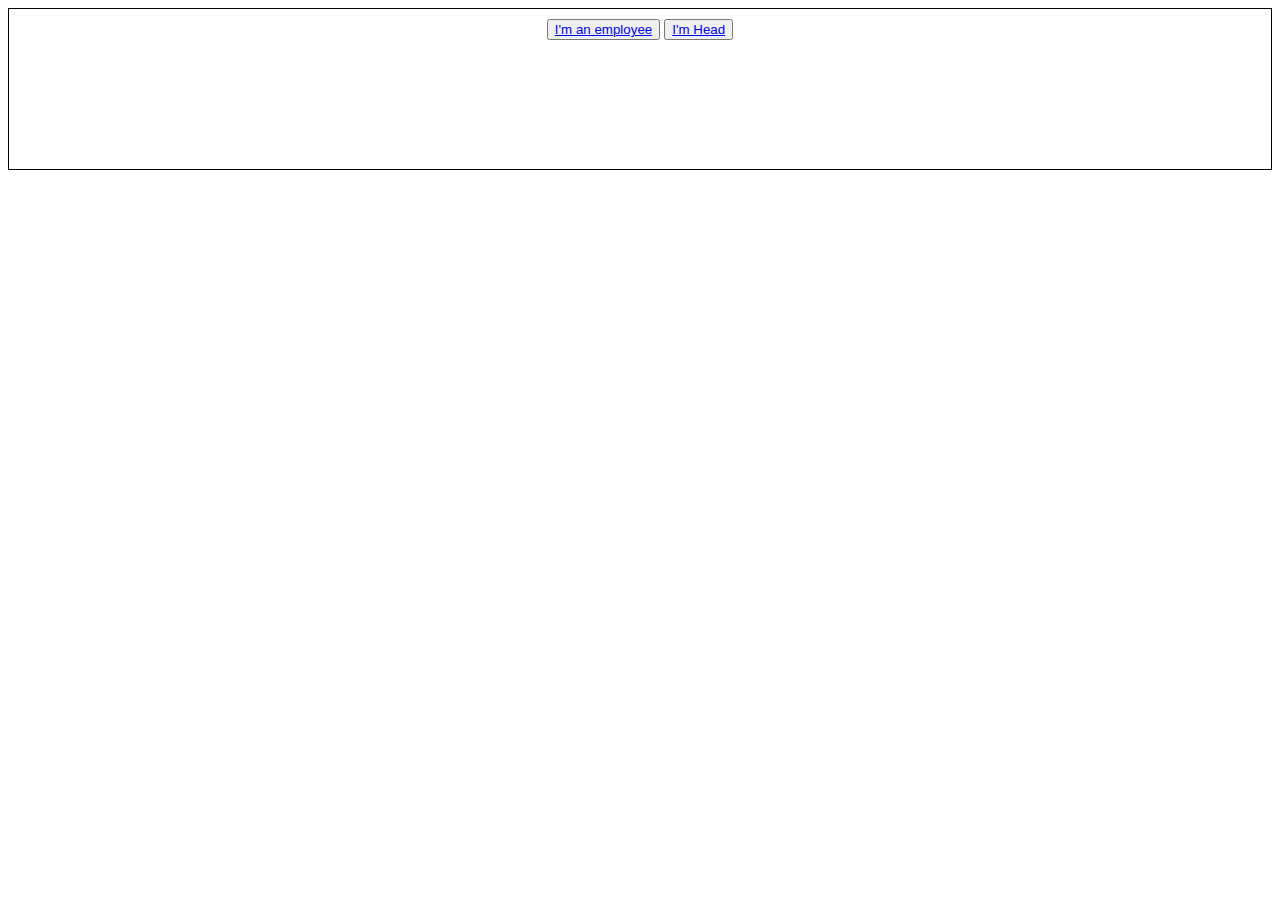
==== index.html @ 4dc90a77 "Update index.html" ====
<html>
    <head>
        <title>Welcome!</title>
    </head>
    <body style="text-align: center;">
      <div style="border: 1px solid #000; padding-top: 10px; height: 150px">
        <button type="button"><a href="employee_html/login.html">I'm an employee</a></button>
        <button type="button"><a href="head/login.html">I'm Head</a></button>
      </div>
    </body>
</html>
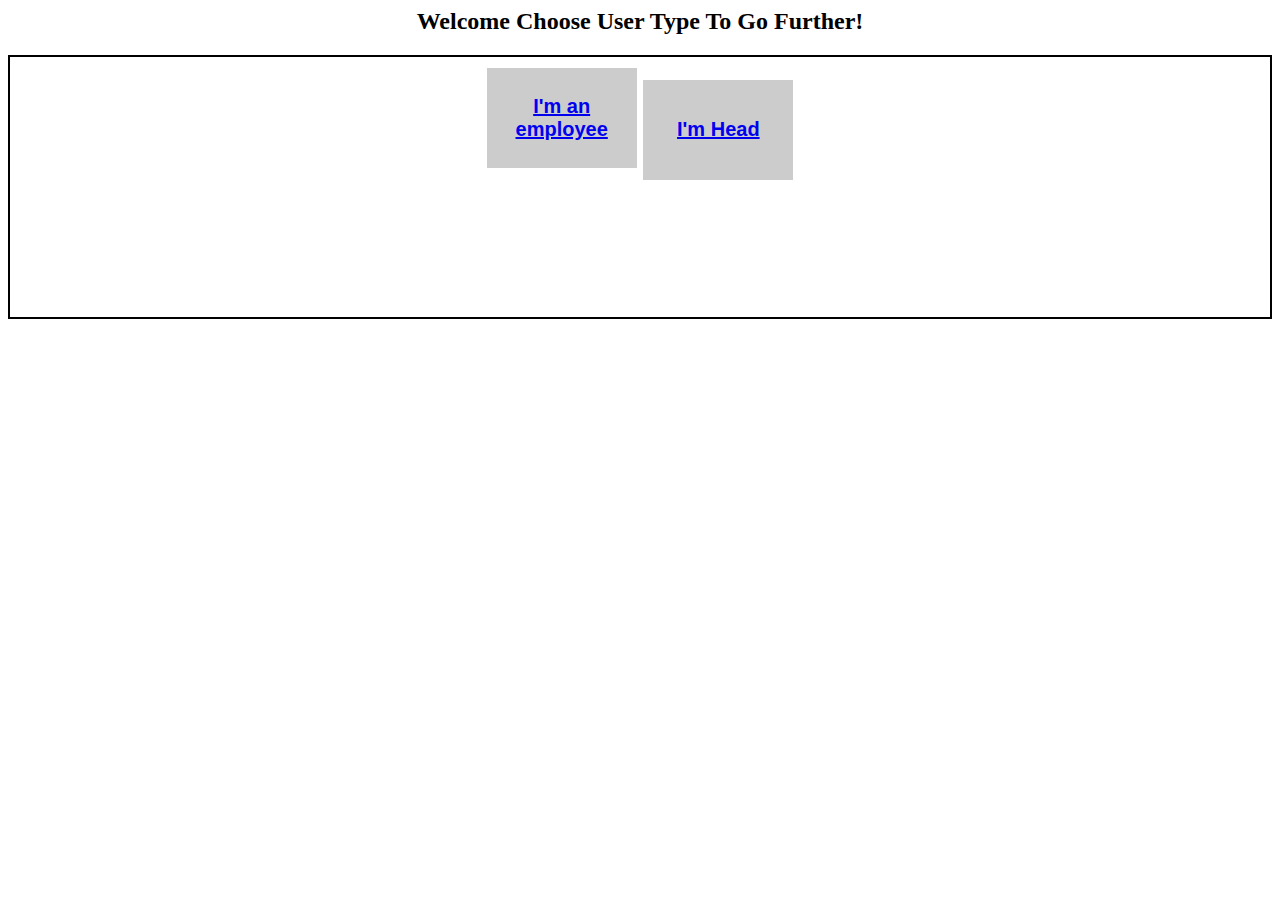
==== commit 4075cbf4: "Final Module" ====
--- a/index.html
+++ b/index.html
@@ -1,11 +1,45 @@
 <html>
     <head>
         <title>Welcome!</title>
+        <style>
+          .button {
+                height: 100px;
+                width: 150px;
+                display: inline-block;
+                /* padding: 0.2em 1.45em; */
+                margin: 0.1em;
+                border: 0.15em solid #CCCCCC;
+                box-sizing: border-box;
+                text-decoration: none;
+                font-family: 'Segoe UI', 'Roboto', sans-serif;
+                font-weight: 400;
+                color: #000000;
+                background-color: #CCCCCC;
+                text-align: center;
+                position: relative;
+              }
+
+              .button:hover {
+                border-color: #7a7a7a;
+              }
+
+              .button:active {
+                background-color: #999999;
+              }
+
+              @media all and (max-width:30em) {
+                .button {
+                  display: block;
+                  margin: 0.2em auto;
+                }
+          }
+          </style>
     </head>
     <body style="text-align: center;">
-      <div style="border: 1px solid #000; padding-top: 10px; height: 150px">
-        <button type="button"><a href="employee_html/login.html">I'm an employee</a></button>
-        <button type="button"><a href="head/login.html">I'm Head</a></button>
+      <h2>Welcome Choose User Type To Go Further!</h2>
+      <div style="border: 2px solid #000; padding-top: 10px; height: 250px">
+        <button type="button" class="button"><a href="employee_html/login.html"><h2>I'm an employee</h2></a></button>
+        <button type="button" class="button"><a href="head/login.html"><h2>I'm Head</h2></a></button>
       </div>
     </body>
 </html>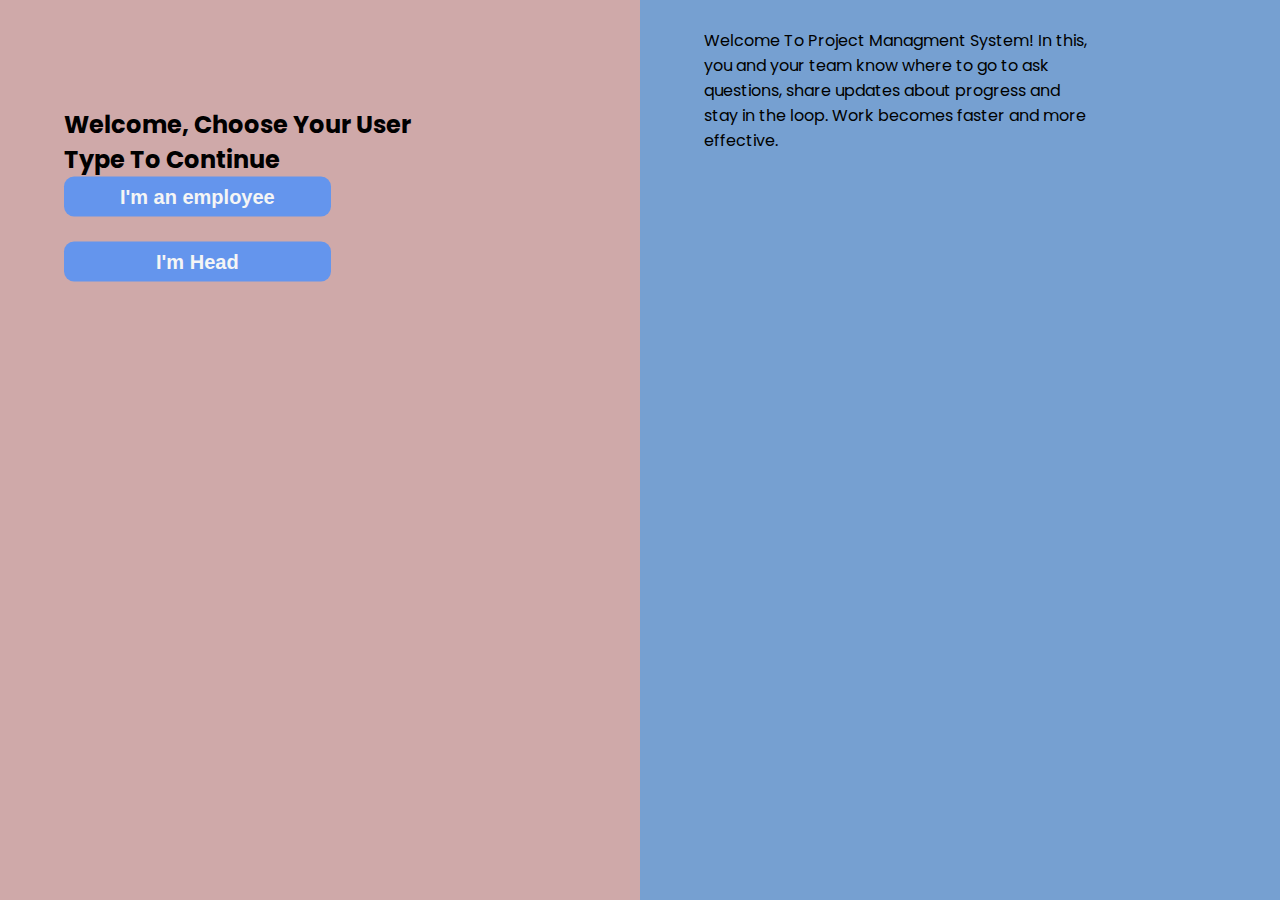
==== commit cab7c82c: "CSS added" ====
--- a/index.html
+++ b/index.html
@@ -1,45 +1,37 @@
 <html>
-    <head>
-        <title>Welcome!</title>
-        <style>
-          .button {
-                height: 100px;
-                width: 150px;
-                display: inline-block;
-                /* padding: 0.2em 1.45em; */
-                margin: 0.1em;
-                border: 0.15em solid #CCCCCC;
-                box-sizing: border-box;
-                text-decoration: none;
-                font-family: 'Segoe UI', 'Roboto', sans-serif;
-                font-weight: 400;
-                color: #000000;
-                background-color: #CCCCCC;
-                text-align: center;
-                position: relative;
-              }
-
-              .button:hover {
-                border-color: #7a7a7a;
-              }
-
-              .button:active {
-                background-color: #999999;
-              }
-
-              @media all and (max-width:30em) {
-                .button {
-                  display: block;
-                  margin: 0.2em auto;
-                }
-          }
-          </style>
-    </head>
-    <body style="text-align: center;">
-      <h2>Welcome Choose User Type To Go Further!</h2>
-      <div style="border: 2px solid #000; padding-top: 10px; height: 250px">
-        <button type="button" class="button"><a href="employee_html/login.html"><h2>I'm an employee</h2></a></button>
-        <button type="button" class="button"><a href="head/login.html"><h2>I'm Head</h2></a></button>
+  <head>
+    <title>Welcome!</title>
+    <link rel="stylesheet" href="./style1.css" />
+    <link
+      rel="stylesheet"
+      href="https://cdnjs.cloudflare.com/ajax/libs/font-awesome/5.14.0/css/all.min.css"
+      integrity="sha512-1PKOgIY59xJ8Co8+NE6FZ+LOAZKjy+KY8iq0G4B3CyeY6wYHN3yt9PW0XpSriVlkMXe40PTKnXrLnZ9+fkDaog=="
+      crossorigin="anonymous"
+    />
+    <link
+      href="https://fonts.googleapis.com/css?family=Poppins"
+      rel="stylesheet"
+    />
+  </head>
+  <body>
+    <div class="split left">
+      <div class="centered1" style="margin-top: -40%;">
+        <header><h2>Welcome, Choose Your User Type To Continue</h2></header>
+        <button type="button" class="button">
+          <a href="employee_html/login.html"><h2>I'm an employee</h2></a>
+        </button>
+        <br> <br>
+        <button type="button" class="button">
+          <a href="head/login.html"><h2>I'm Head</h2></a>
+        </button>
       </div>
-    </body>
-</html>+    </div>
+    <div class="split right">
+      <div class="centered2">
+        Welcome To Project Managment System!
+        In this, you and your team know where to go to ask questions, share updates about progress and stay in the loop.
+        Work becomes faster and more effective.
+      </div>
+    </div>
+  </body>
+</html>
--- a/style1.css
+++ b/style1.css
@@ -0,0 +1,62 @@
+* {
+    margin: 0;
+    padding: 0;
+    box-sizing: border-box;
+  }
+  body {
+    font-family: "Poppins", sans-serif;
+    min-height: 100vh;
+  }
+  .split {
+    height: 100%;
+    width: 50%;
+    position: fixed;
+    z-index: 1;
+    top: 0;
+    overflow-x: hidden;
+    padding-top: 20px;
+  }
+  
+  /* Control the left side */
+  .left {
+    left: 0;
+    background-color: rgb(207, 169, 169);
+  }
+  
+  /* Control the right side */
+  .right {
+    right: 0;
+    background-color: rgb(118, 160, 209);
+  }
+  
+  .centered1 {
+    vertical-align: top;
+    position: absolute;
+    top: 50%;
+    left: 40%;
+    transform: translate(-50%, -50%);
+  }
+  .centered2 {
+    vertical-align: top;
+    position: absolute;
+    top: 10%;
+    left: 40%;
+    transform: translate(-50%, -50%);
+  }
+
+  .button,a {
+    background-color: cornflowerblue;
+    color: whitesmoke;
+    border-radius: 10px;
+    border: None;
+    cursor: pointer;
+    text-align: center;
+    text-decoration-line: none;
+    width: 20em;
+    height: 3em;
+}
+
+.button:hover,a:hover {
+    color: darkblue;
+    background-color: white;
+}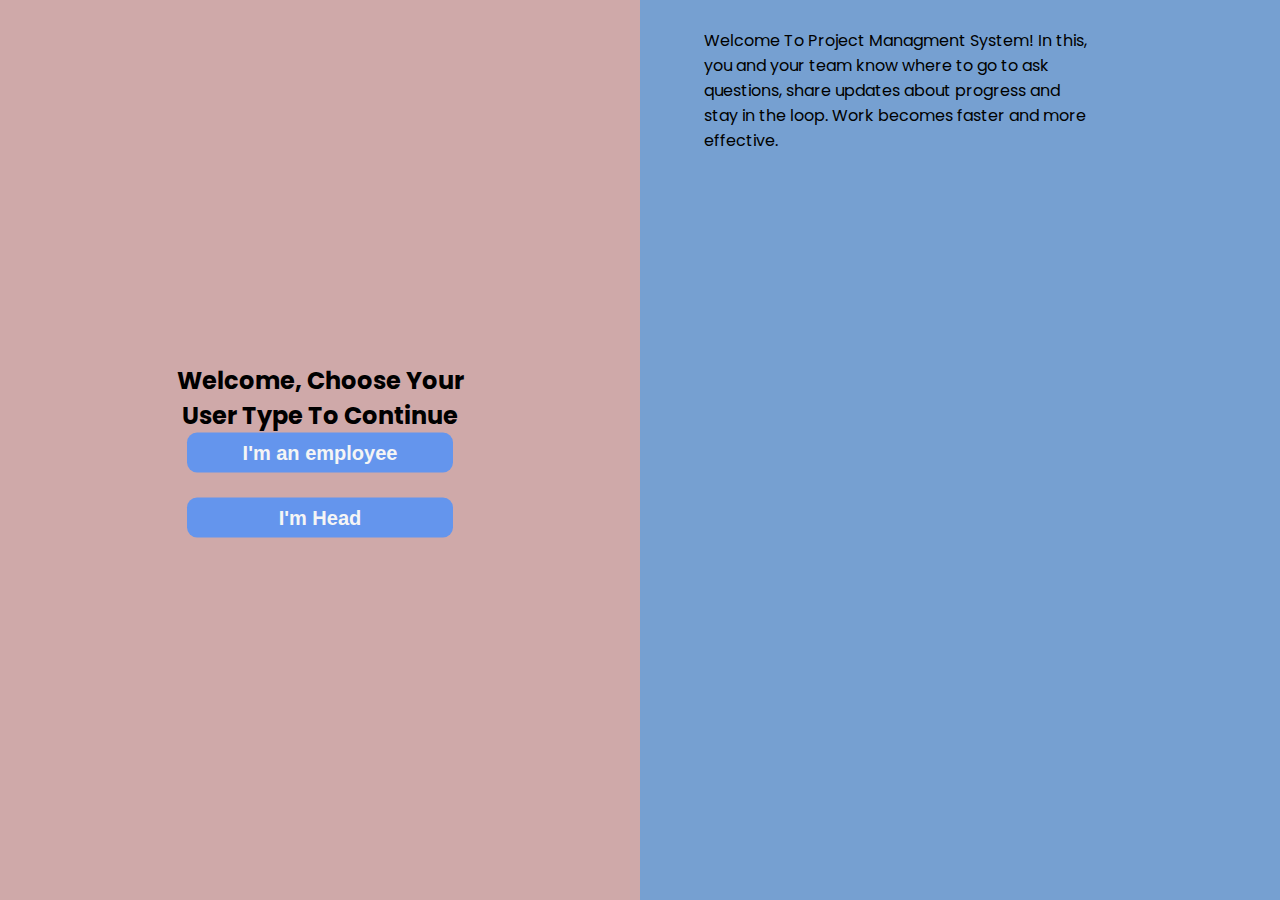
==== commit 404d4395: "Update index.html" ====
--- a/index.html
+++ b/index.html
@@ -15,7 +15,7 @@
   </head>
   <body>
     <div class="split left">
-      <div class="centered1" style="margin-top: -40%;">
+      <div class="centered1">
         <header><h2>Welcome, Choose Your User Type To Continue</h2></header>
         <button type="button" class="button">
           <a href="employee_html/login.html"><h2>I'm an employee</h2></a>
--- a/style1.css
+++ b/style1.css
@@ -33,7 +33,9 @@
     vertical-align: top;
     position: absolute;
     top: 50%;
-    left: 40%;
+    left: 50%;
+    text-align: center;
+    margin-top: 0px;
     transform: translate(-50%, -50%);
   }
   .centered2 {
@@ -59,4 +61,4 @@
 .button:hover,a:hover {
     color: darkblue;
     background-color: white;
-}+}
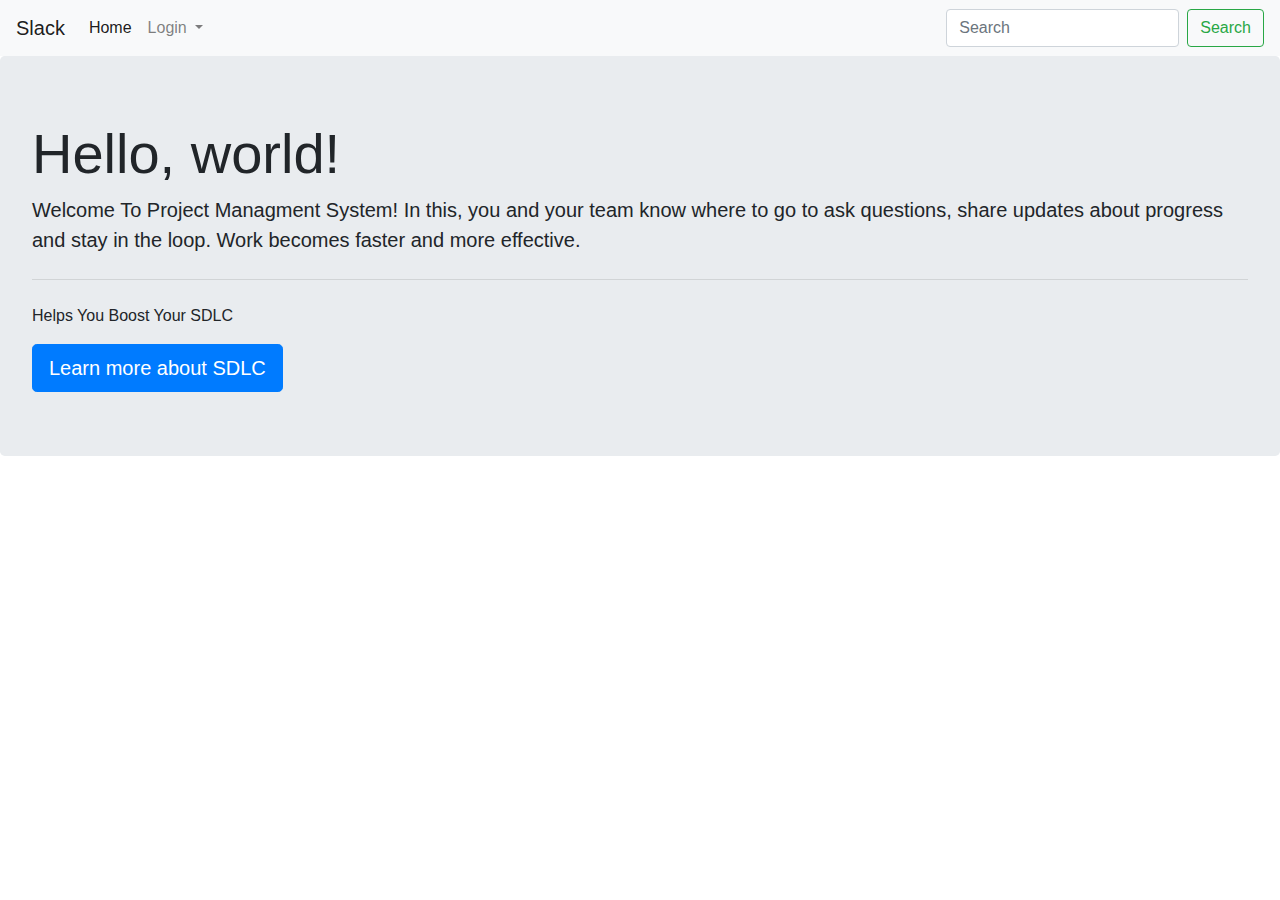
==== commit 977c0745: "added more bootstrap" ====
--- a/index.html
+++ b/index.html
@@ -1,37 +1,53 @@
+<!DOCTYPE html>
 <html>
-  <head>
-    <title>Welcome!</title>
-    <link rel="stylesheet" href="./style1.css" />
-    <link
-      rel="stylesheet"
-      href="https://cdnjs.cloudflare.com/ajax/libs/font-awesome/5.14.0/css/all.min.css"
-      integrity="sha512-1PKOgIY59xJ8Co8+NE6FZ+LOAZKjy+KY8iq0G4B3CyeY6wYHN3yt9PW0XpSriVlkMXe40PTKnXrLnZ9+fkDaog=="
-      crossorigin="anonymous"
-    />
-    <link
-      href="https://fonts.googleapis.com/css?family=Poppins"
-      rel="stylesheet"
-    />
-  </head>
-  <body>
-    <div class="split left">
-      <div class="centered1">
-        <header><h2>Welcome, Choose Your User Type To Continue</h2></header>
-        <button type="button" class="button">
-          <a href="employee_html/login.html"><h2>I'm an employee</h2></a>
-        </button>
-        <br> <br>
-        <button type="button" class="button">
-          <a href="head/login.html"><h2>I'm Head</h2></a>
-        </button>
-      </div>
-    </div>
-    <div class="split right">
-      <div class="centered2">
-        Welcome To Project Managment System!
-        In this, you and your team know where to go to ask questions, share updates about progress and stay in the loop.
-        Work becomes faster and more effective.
-      </div>
-    </div>
-  </body>
-</html>
+    <head>
+        <title>Welcome!</title>
+        <meta charset="utf-8">
+        <meta name="viewport" content="width=device-width, initial-scale=1, shrink-to-fit=no">
+        <!-- Bootstrap CSS -->
+        <link rel="stylesheet" href="https://stackpath.bootstrapcdn.com/bootstrap/4.5.2/css/bootstrap.min.css" integrity="sha384-JcKb8q3iqJ61gNV9KGb8thSsNjpSL0n8PARn9HuZOnIxN0hoP+VmmDGMN5t9UJ0Z" crossorigin="anonymous">
+    </head>
+    <body>
+        <nav class="navbar navbar-expand-lg navbar-light bg-light">
+            <a class="navbar-brand" href="#">Slack</a>
+            <button class="navbar-toggler" type="button" data-toggle="collapse" data-target="#navbarSupportedContent" aria-controls="navbarSupportedContent" aria-expanded="false" aria-label="Toggle navigation">
+              <span class="navbar-toggler-icon"></span>
+            </button>
+          
+            <div class="collapse navbar-collapse" id="navbarSupportedContent">
+              <ul class="navbar-nav mr-auto">
+                <li class="nav-item active">
+                  <a class="nav-link" href="#">Home <span class="sr-only">(current)</span></a>
+                </li>
+                <li class="nav-item dropdown">
+                  <a class="nav-link dropdown-toggle" href="#" id="navbarDropdown" role="button" data-toggle="dropdown" aria-haspopup="true" aria-expanded="false">
+                    Login
+                  </a>
+                  <div class="dropdown-menu" aria-labelledby="navbarDropdown">
+                    <a class="dropdown-item" href="head/login.html">Software Development Manager</a>
+                    <a class="dropdown-item" href="employee_html/login.html">Software Developer</a>
+                    <div class="dropdown-divider"></div>
+                    <!-- <a class="dropdown-item" href="#">I want to explore</a>--> 
+                  </div>
+                </li>
+              </ul>
+              <form class="form-inline my-2 my-lg-0">
+                <input class="form-control mr-sm-2" type="search" placeholder="Search" aria-label="Search">
+                <button class="btn btn-outline-success my-2 my-sm-0" type="submit">Search</button>
+              </form>
+            </div>
+          </nav>
+          <div class="jumbotron">
+            <h1 class="display-4">Hello, world!</h1>
+            <p class="lead">Welcome To Project Managment System!
+              In this, you and your team know where to go to ask questions, share updates about progress and stay in the loop.
+              Work becomes faster and more effective.</p>
+            <hr class="my-4">
+            <p>Helps You Boost Your SDLC</p>
+            <a class="btn btn-primary btn-lg" href="https://en.wikipedia.org/wiki/Systems_development_life_cycle" role="button">Learn more about SDLC</a>
+          </div>
+          <script src="https://code.jquery.com/jquery-3.5.1.slim.min.js" integrity="sha384-DfXdz2htPH0lsSSs5nCTpuj/zy4C+OGpamoFVy38MVBnE+IbbVYUew+OrCXaRkfj" crossorigin="anonymous"></script>
+        <script src="https://cdn.jsdelivr.net/npm/popper.js@1.16.1/dist/umd/popper.min.js" integrity="sha384-9/reFTGAW83EW2RDu2S0VKaIzap3H66lZH81PoYlFhbGU+6BZp6G7niu735Sk7lN" crossorigin="anonymous"></script>
+        <script src="https://stackpath.bootstrapcdn.com/bootstrap/4.5.2/js/bootstrap.min.js" integrity="sha384-B4gt1jrGC7Jh4AgTPSdUtOBvfO8shuf57BaghqFfPlYxofvL8/KUEfYiJOMMV+rV" crossorigin="anonymous"></script>
+    </body>
+</html>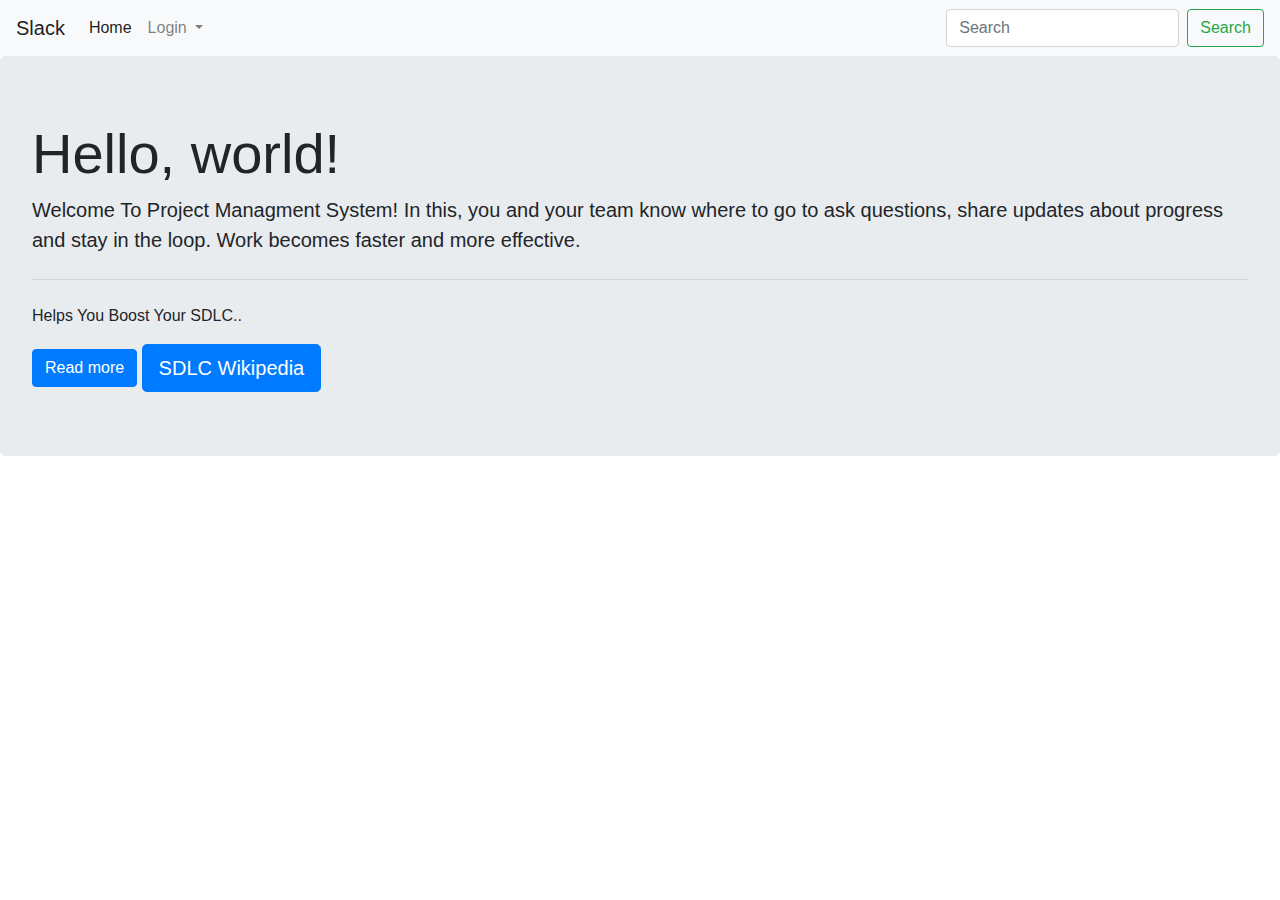
==== commit 2044205f: "added sample jQuery" ====
--- a/index.html
+++ b/index.html
@@ -6,10 +6,12 @@
         <meta name="viewport" content="width=device-width, initial-scale=1, shrink-to-fit=no">
         <!-- Bootstrap CSS -->
         <link rel="stylesheet" href="https://stackpath.bootstrapcdn.com/bootstrap/4.5.2/css/bootstrap.min.css" integrity="sha384-JcKb8q3iqJ61gNV9KGb8thSsNjpSL0n8PARn9HuZOnIxN0hoP+VmmDGMN5t9UJ0Z" crossorigin="anonymous">
+        <script src="https://ajax.googleapis.com/ajax/libs/jquery/3.5.1/jquery.min.js"></script>
+        <script src="/js/sample.js"></script>
     </head>
     <body>
         <nav class="navbar navbar-expand-lg navbar-light bg-light">
-            <a class="navbar-brand" href="#">Slack</a>
+            <a class="navbar-brand" href="./index.html">Slack</a>
             <button class="navbar-toggler" type="button" data-toggle="collapse" data-target="#navbarSupportedContent" aria-controls="navbarSupportedContent" aria-expanded="false" aria-label="Toggle navigation">
               <span class="navbar-toggler-icon"></span>
             </button>
@@ -43,8 +45,13 @@
               In this, you and your team know where to go to ask questions, share updates about progress and stay in the loop.
               Work becomes faster and more effective.</p>
             <hr class="my-4">
-            <p>Helps You Boost Your SDLC</p>
-            <a class="btn btn-primary btn-lg" href="https://en.wikipedia.org/wiki/Systems_development_life_cycle" role="button">Learn more about SDLC</a>
+            <p>Helps You Boost Your SDLC..</p>
+            <button id="show" type="button" class="btn btn-primary">Read more</button>
+            <div id="readmore">
+              <p>This is jquery code example.</p>
+            </div>
+            <button id="hide" type="button" class="btn btn-primary">Read less</button>
+            <a class="btn btn-primary btn-lg" href="https://en.wikipedia.org/wiki/Systems_development_life_cycle" role="button">SDLC Wikipedia</a>
           </div>
           <script src="https://code.jquery.com/jquery-3.5.1.slim.min.js" integrity="sha384-DfXdz2htPH0lsSSs5nCTpuj/zy4C+OGpamoFVy38MVBnE+IbbVYUew+OrCXaRkfj" crossorigin="anonymous"></script>
         <script src="https://cdn.jsdelivr.net/npm/popper.js@1.16.1/dist/umd/popper.min.js" integrity="sha384-9/reFTGAW83EW2RDu2S0VKaIzap3H66lZH81PoYlFhbGU+6BZp6G7niu735Sk7lN" crossorigin="anonymous"></script>
